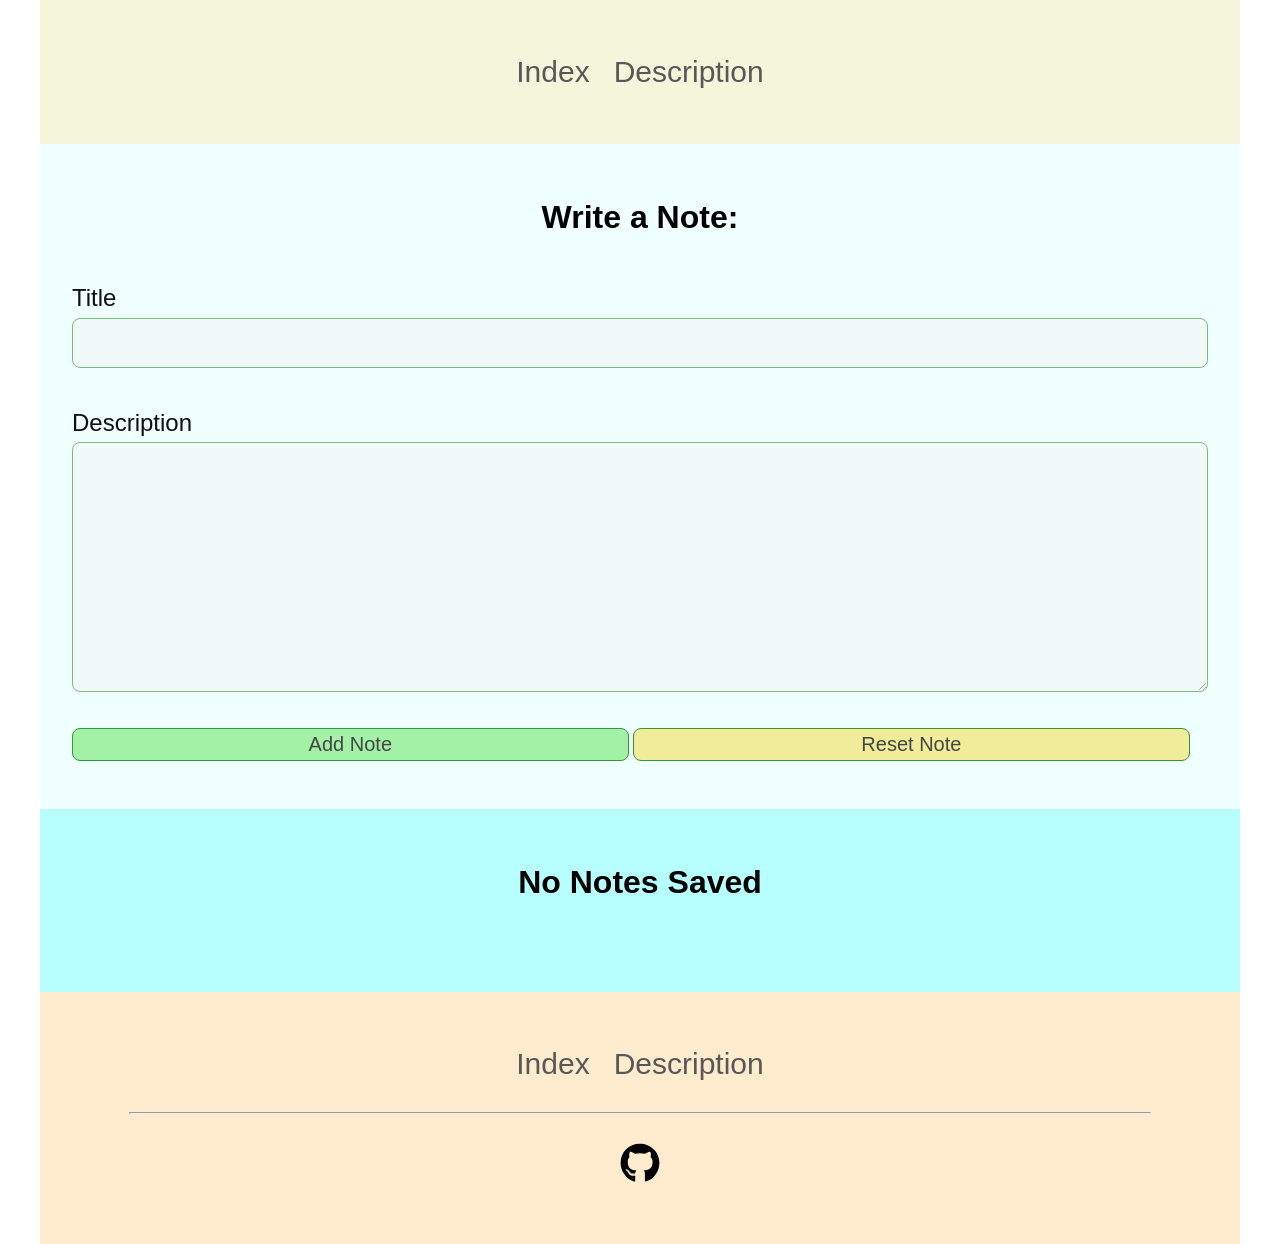
==== index.html @ 62c2beb7 "Added footer" ====
<!DOCTYPE html>
<html lang="en-us">
  <head>
    <title>Notes App</title>
    <meta charset="UTF-8">
    <meta name="viewport" content="width=device-width, initial-scale=1.0">
    <link rel="stylesheet" href="assets/styles/index.css">
    <link rel="icon" type="image/x-icon" href="assets/icons/pen.svg">
  </head>
  <body>
    <header id="header">
      <nav>
        <ul class="links-list">
          <li><a href="./index.html">Index</a></li>
          <li><a href="src/description.html">Description</a></li>
        </ul>
      </nav>
    </header>
    <section id="new-note">
      <h1 class="section-header">Write a Note:</h1>
      <div class="note-input">
        <label for="new-note-title">Title</label>
        <input type="text" id="new-note-title" name="new-note-title" maxlength="12">
      </div>
      <div class="note-input">
        <label for="new-note-description">Description</label>
        <textarea id="new-note-description" name="new-note-description" maxlength="150"></textarea>
      </div>
      <div id="new-note-controls">
        <button type="submit" onclick="addNote()" id="add-note">Add Note</button>
        <button type="button" onclick="resetNote()" id="reset-note">Reset Note</button>
      </div>
    </section>
    <section id="note-list">
      <h2 class="section-header" id="list-header">Saved Notes:</h2>
      <div id="saved-notes">
      </div>
    </section>
    <footer id="footer">
      <div>
        <ul class="links-list">
          <li><a href="./index.html">Index</a></li>
          <li><a href="src/description.html">Description</a></li>
        </ul>
      </div>
      <hr id="footer-divider">
      <a href="https://github.com/valdas-k"><img src="assets/icons/github.svg" id="contacts-icon"></a>
    </footer>
    <script src="assets/scripts/form.js"></script>
</html>
---- assets/styles/index.css ----
* {
  margin: 0;
  padding: 0;
  box-sizing: border-box;
}

body {
  font-family: 'Lucida Sans', 'Lucida Sans Regular', 'Lucida Grande', 'Lucida Sans Unicode', Verdana, sans-serif;
  max-width: 1200px;
  margin: auto;
  line-height: 1.6;
}

.section-header {
  font-size: 2rem;
}

/* header */
#header {
  background-color: beige;
  padding: 48px 32px;
}

.links-list {
  display: flex;
  flex-direction: row;
  flex-wrap: wrap;
  align-items: center;
  justify-content: center;
  column-gap: 24px;
  row-gap: 0px;
  list-style-type: none;
  font-size: 1.875rem;
}

.links-list a {
  text-decoration: none;
  color: rgb(89, 88, 88);
}

.links-list a:hover {
  text-decoration: underline double palevioletred;
  color: rgb(9, 9, 9);
}

/* new note section */
#new-note {
  display: flex;
  flex-direction: column;
  align-items: center;
  padding: 48px 32px;
  gap: 36px;
  background-color: azure;
}

.note-input {
  display: flex;
  flex-direction: column;
  width: 100%;
}

.note-input label {
  font-size: 1.5rem;
  color: rgb(16, 16, 16);
}

#new-note-title {
  height: 50px;
  line-height: 1.5;
  font-size: 1.5rem;
  padding: 8px;
  border-radius: 8px;
  border: 1px solid green;
  outline: none;
  transition: 0.2s linear;
  background-color: whitesmoke;
  opacity: 0.5;
}

#new-note-description {
  height: 250px;
  min-height: 50px;
  max-width: 100%;
  min-width: 100%;
  line-height: 1.4;
  font-size: 1.375rem;
  padding: 8px;
  border-radius: 8px;
  border: 1px solid green;
  outline: none;
  transition: 0.2s linear;
  background-color: whitesmoke;
  opacity: 0.5;
}

#new-note-title:focus, #new-note-description:focus, #add-note:hover, 
#reset-note:hover, .delete-note:hover, .update-note:hover {
  border-radius: 16px;
  border: 1px solid orange;
  box-shadow: 0 0 6px gray;
  opacity: 1;
}

#new-note-controls {
  width: 100%;
}

#new-note-controls button {
  width: 49%;
  font-size: 1.25rem;
  padding: 4px 0px;
  border-radius: 8px;
  border: 1px solid green;
  outline: none;
  transition: 0.3s linear;
  opacity: 0.8;
}

#add-note {
  background-color: lightgreen;
  color: rgb(27, 26, 26);
}

#reset-note {
  background-color: rgb(240, 232, 128);
  color: rgb(27, 26, 26);
}

/* note list section */
#note-list {
  display: flex;
  flex-direction: column;
  align-items: center;
  padding: 48px 32px;
  background-color: rgb(183, 255, 255);
  gap: 36px;
}

#saved-notes {
  display: flex;
  flex-direction: column;
  gap: 24px;
  width: 100%;
}

.saved-note {
  display: flex;
  flex-direction: column;
  gap: 8px;
  width: 100%;
  border-radius: 16px;
  padding: 16px;
  border: 1px solid aquamarine;
  background-color: rgb(165, 245, 165);
  box-shadow: 4px 4px 12px rgb(67, 137, 67), -4px 4px 12px rgb(67, 137, 67);
}

.saved-note-date {
  text-align: center;
  font-size: 1.125rem; 
}

.saved-note-title {
  text-align: center;
  font-size: 1.75rem;
}

.saved-note-description {
  text-align: left;
  font-size: 1.25rem;
  line-height: 1.3;
}

.saved-note-controls {
  width: 100%;
}

.saved-note-controls button {
  width: 49%;
  font-size: 1.125rem;
  padding: 4px 0px;
  border-radius: 8px;
  border: 1px solid rgb(32, 0, 128);
  outline: none;
  transition: 0.3s linear;
  opacity: 0.8;
}

.delete-note {
  background-color: rgb(233, 59, 59);
  color: aqua;
}

.update-note {
  background-color: rgb(59, 108, 233);
  color: aquamarine;
}

/* footer */
#footer {
  background-color: blanchedalmond;
  padding: 48px 32px;
  text-align: center;
}

#footer-divider {
  color: rgb(89, 88, 88);
  margin: 24px auto;
  width: 90%;
}

#contacts-icon {
  width: 50px;
  height: 50px;
}
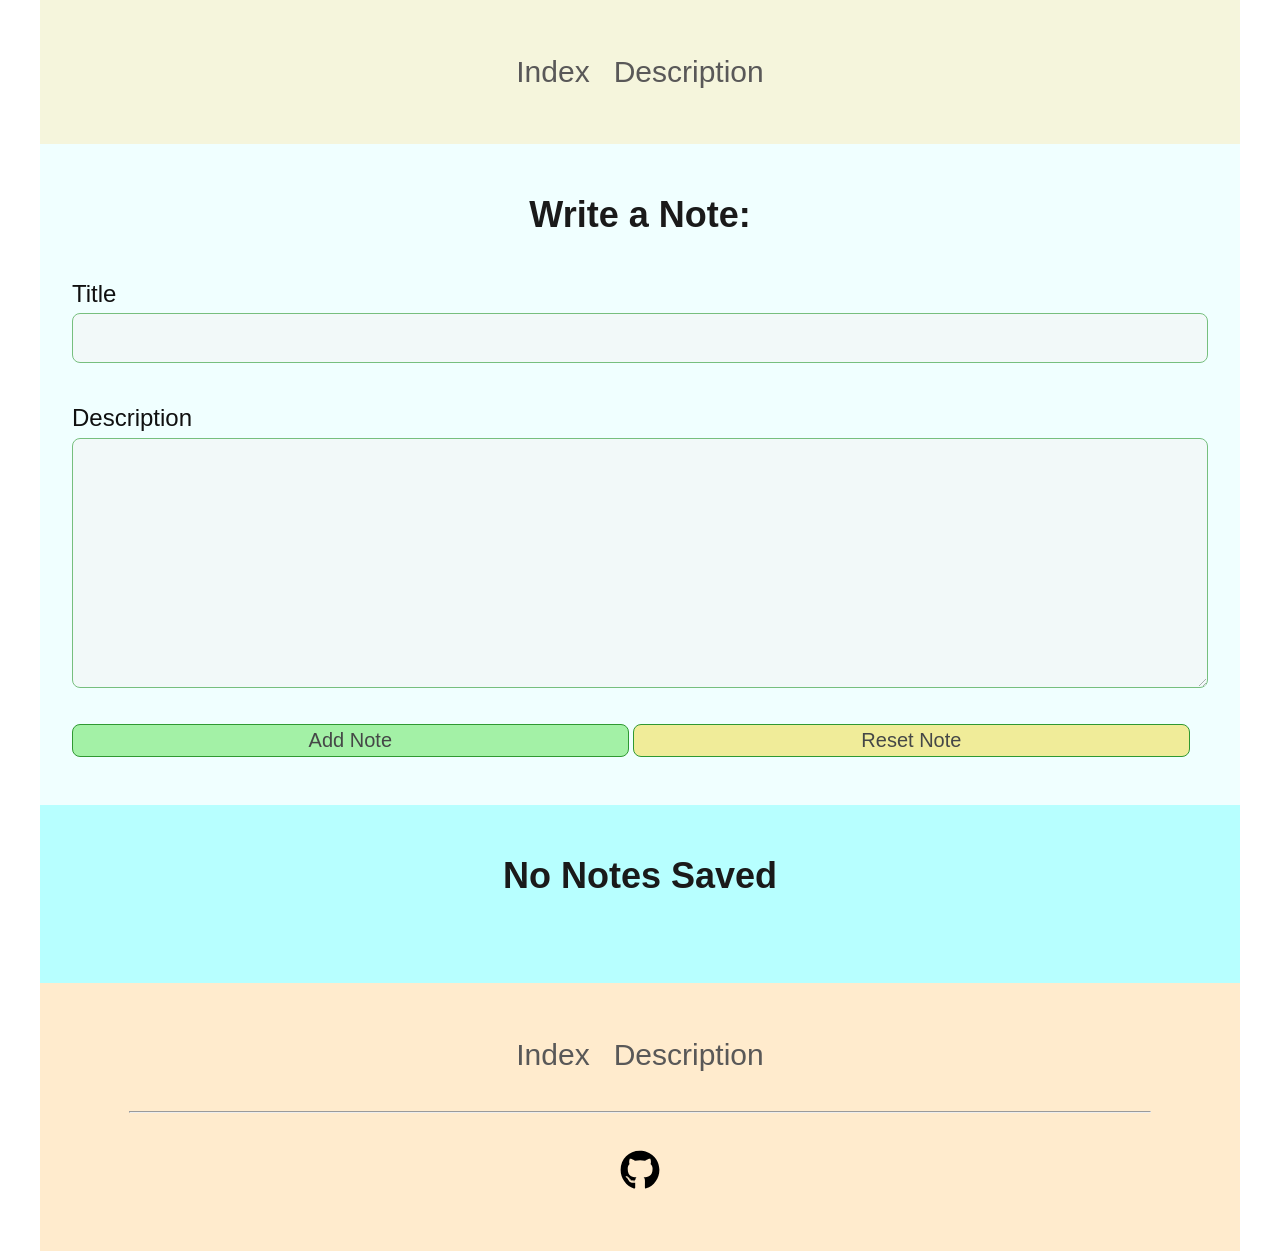
==== commit f1c71adc: "Started update function" ====
--- a/index.html
+++ b/index.html
@@ -27,7 +27,7 @@
         <textarea id="new-note-description" name="new-note-description" maxlength="150"></textarea>
       </div>
       <div id="new-note-controls">
-        <button type="submit" onclick="addNote()" id="add-note">Add Note</button>
+        <button type="submit" onclick="chooseTask()" id="add-note">Add Note</button>
         <button type="button" onclick="resetNote()" id="reset-note">Reset Note</button>
       </div>
     </section>
--- a/assets/styles/index.css
+++ b/assets/styles/index.css
@@ -12,7 +12,9 @@
 }
 
 .section-header {
-  font-size: 2rem;
+  font-size: 2.25rem;
+  line-height: 1.3;
+  color: #1a1a1a;
 }
 
 /* header */
@@ -146,7 +148,7 @@
 .saved-note {
   display: flex;
   flex-direction: column;
-  gap: 8px;
+  gap: 14px;
   width: 100%;
   border-radius: 16px;
   padding: 16px;
@@ -173,6 +175,9 @@
 
 .saved-note-controls {
   width: 100%;
+  display: flex;
+  flex-direction: row;
+  justify-content: space-between;
 }
 
 .saved-note-controls button {
@@ -205,11 +210,42 @@
 
 #footer-divider {
   color: rgb(89, 88, 88);
-  margin: 24px auto;
+  margin: 32px auto;
   width: 90%;
 }
 
 #contacts-icon {
   width: 50px;
   height: 50px;
+}
+
+/* project description section */
+#project-description {
+  display: flex;
+  flex-direction: column;
+  gap: 36px;
+  align-items: center;
+  padding: 48px 32px;
+  background-color: azure;
+}
+
+.description-divider {
+  width: 70%;
+  color: #1a1a1a;
+  margin: 8px 0px 24px 0px;
+}
+
+.description-text {
+  line-height: 1.5;
+  font-size: 1.25rem;
+  color: rgb(16, 16, 16);
+}
+
+.description-container {
+  width: 100%;
+}
+
+#styled-link {
+  text-decoration: orange wavy underline 2px;
+  color: brown;
 }
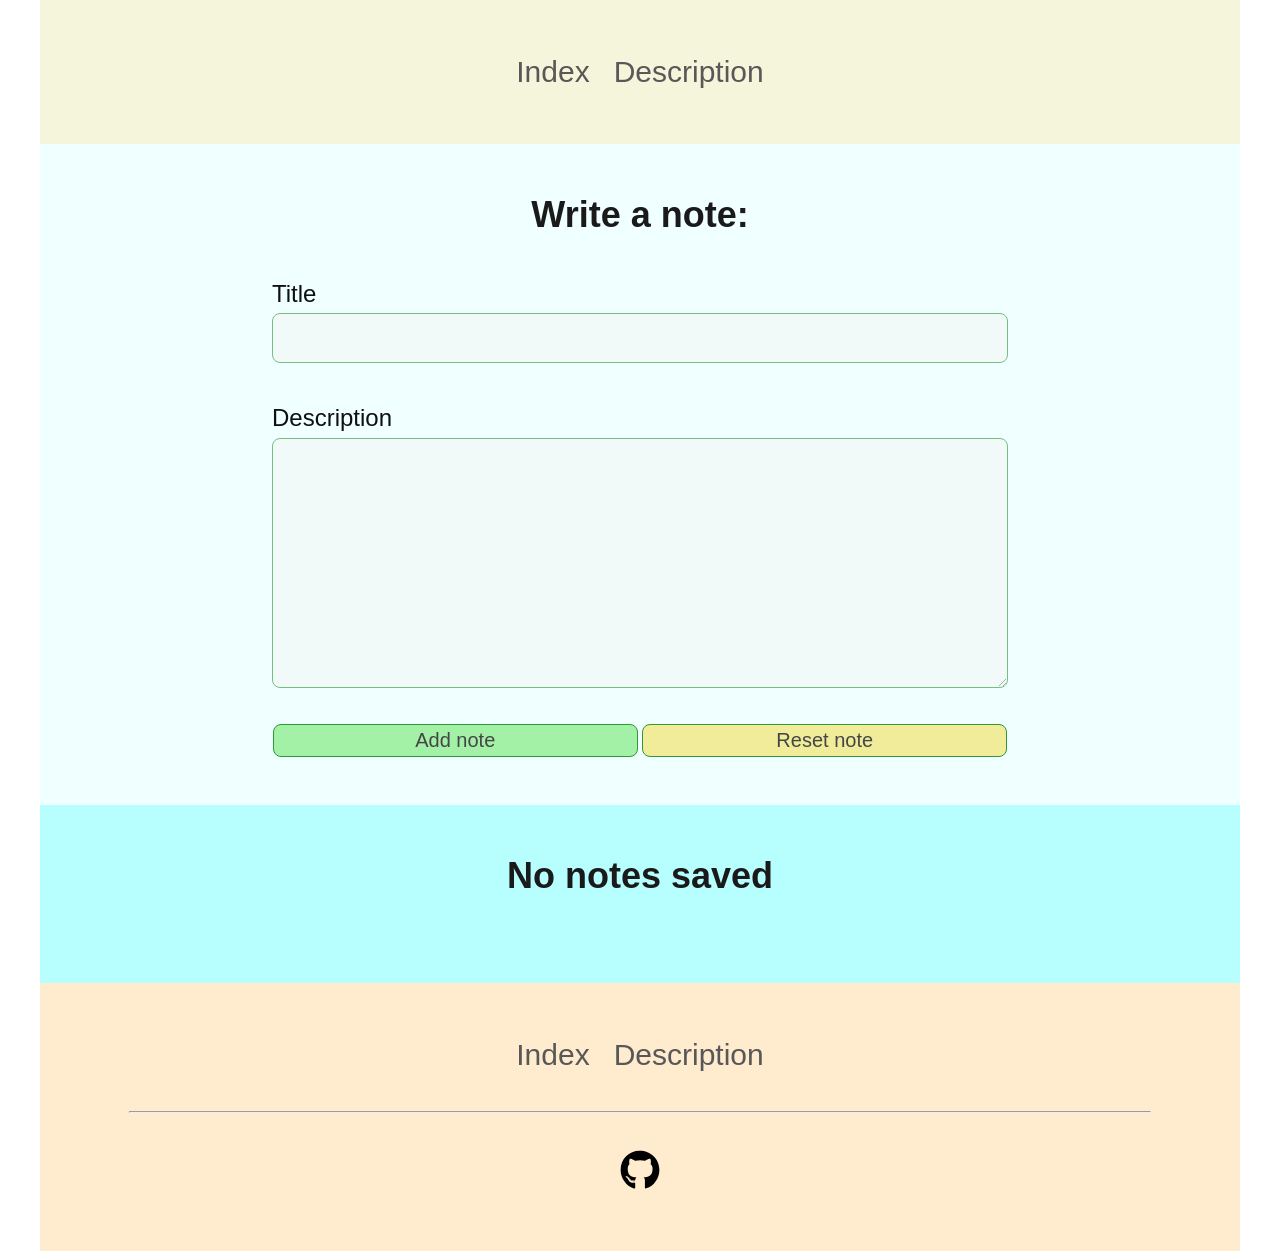
==== commit 6f04a523: "Wide screen optimizations" ====
--- a/index.html
+++ b/index.html
@@ -17,7 +17,7 @@
       </nav>
     </header>
     <section id="new-note">
-      <h1 class="section-header">Write a Note:</h1>
+      <h1 class="section-header">Write a note:</h1>
       <div class="note-input">
         <label for="new-note-title">Title</label>
         <input type="text" id="new-note-title" name="new-note-title" maxlength="12">
@@ -26,15 +26,19 @@
         <label for="new-note-description">Description</label>
         <textarea id="new-note-description" name="new-note-description" maxlength="150"></textarea>
       </div>
+      <input type="hidden" id="new-note-id" name="new-note-id" value="">
       <div id="new-note-controls">
-        <button type="submit" onclick="chooseTask()" id="add-note">Add Note</button>
-        <button type="button" onclick="resetNote()" id="reset-note">Reset Note</button>
+        <button type="submit" id="add-note">Add note</button>
+        <button type="button" id="reset-note">Reset note</button>
       </div>
     </section>
     <section id="note-list">
-      <h2 class="section-header" id="list-header">Saved Notes:</h2>
-      <div id="saved-notes">
+      <div id="header-container">
+        <h2 class="section-header" id="list-header">Saved notes:</h2>
+        <button id="download-notes">Download notes</button>
       </div>
+      <div id="saved-notes"></div>
+      <button id="delete-all-notes">Delete all notes</button>
     </section>
     <footer id="footer">
       <div>
@@ -47,4 +51,5 @@
       <a href="https://github.com/valdas-k"><img src="assets/icons/github.svg" id="contacts-icon"></a>
     </footer>
     <script src="assets/scripts/form.js"></script>
+  </body>
 </html>
--- a/assets/styles/index.css
+++ b/assets/styles/index.css
@@ -53,6 +53,18 @@
   padding: 48px 32px;
   gap: 36px;
   background-color: azure;
+}
+
+#download-notes {
+  width: 100%;
+  font-size: 1.25rem;
+  padding: 4px 0px;
+  border-radius: 8px;
+  border: 1px solid green;
+  transition: 0.3s linear;
+  opacity: 0.8;
+  background-color: rgb(79, 217, 227);
+  color: rgb(27, 26, 26);
 }
 
 .note-input {
@@ -95,8 +107,8 @@
   opacity: 0.5;
 }
 
-#new-note-title:focus, #new-note-description:focus, #add-note:hover, 
-#reset-note:hover, .delete-note:hover, .update-note:hover {
+#new-note-title:focus, #new-note-description:focus, #add-note:hover, #delete-all-notes:hover,
+#reset-note:hover, .delete-note:hover, .update-note:hover, #download-notes:hover {
   border-radius: 16px;
   border: 1px solid orange;
   box-shadow: 0 0 6px gray;
@@ -138,9 +150,18 @@
   gap: 36px;
 }
 
+#header-container {
+  display: flex;
+  flex-direction: column;
+  width: 100%;
+  align-items: center;
+  gap: 16px;
+}
+
 #saved-notes {
   display: flex;
   flex-direction: column;
+  flex-wrap: wrap;
   gap: 24px;
   width: 100%;
 }
@@ -148,8 +169,9 @@
 .saved-note {
   display: flex;
   flex-direction: column;
+  width: 100%;
+  height: 100%;
   gap: 14px;
-  width: 100%;
   border-radius: 16px;
   padding: 16px;
   border: 1px solid aquamarine;
@@ -180,7 +202,7 @@
   justify-content: space-between;
 }
 
-.saved-note-controls button {
+.saved-note-controls button, #delete-all-notes {
   width: 49%;
   font-size: 1.125rem;
   padding: 4px 0px;
@@ -192,13 +214,19 @@
 }
 
 .delete-note {
-  background-color: rgb(233, 59, 59);
+  background-color: rgb(235, 78, 78);
   color: aqua;
 }
 
 .update-note {
   background-color: rgb(59, 108, 233);
   color: aquamarine;
+}
+
+#delete-all-notes {
+  width: 100%;
+  background-color: red;
+  color: aliceblue;
 }
 
 /* footer */
@@ -248,4 +276,44 @@
 #styled-link {
   text-decoration: orange wavy underline 2px;
   color: brown;
+}
+
+/* tablet + desktop devices */
+@media (min-width: 800px) {
+  #saved-notes {
+    flex-direction: row;
+  }
+
+  .saved-note {
+    width: 48%;
+  }
+
+  #new-note-title {
+    width: 736px;
+  }
+
+  #new-note-description {
+    width: 736px;
+    min-width: auto;
+  }
+
+  .note-input {
+    width: auto;
+  }
+
+  #new-note-controls {
+    width: auto;
+  }
+
+  #new-note-controls button {
+    width: 365px;
+  }
+
+  .description-container {
+    width: 70%;
+  }
+
+  .description-divider {
+    width: 100%;
+  }
 }
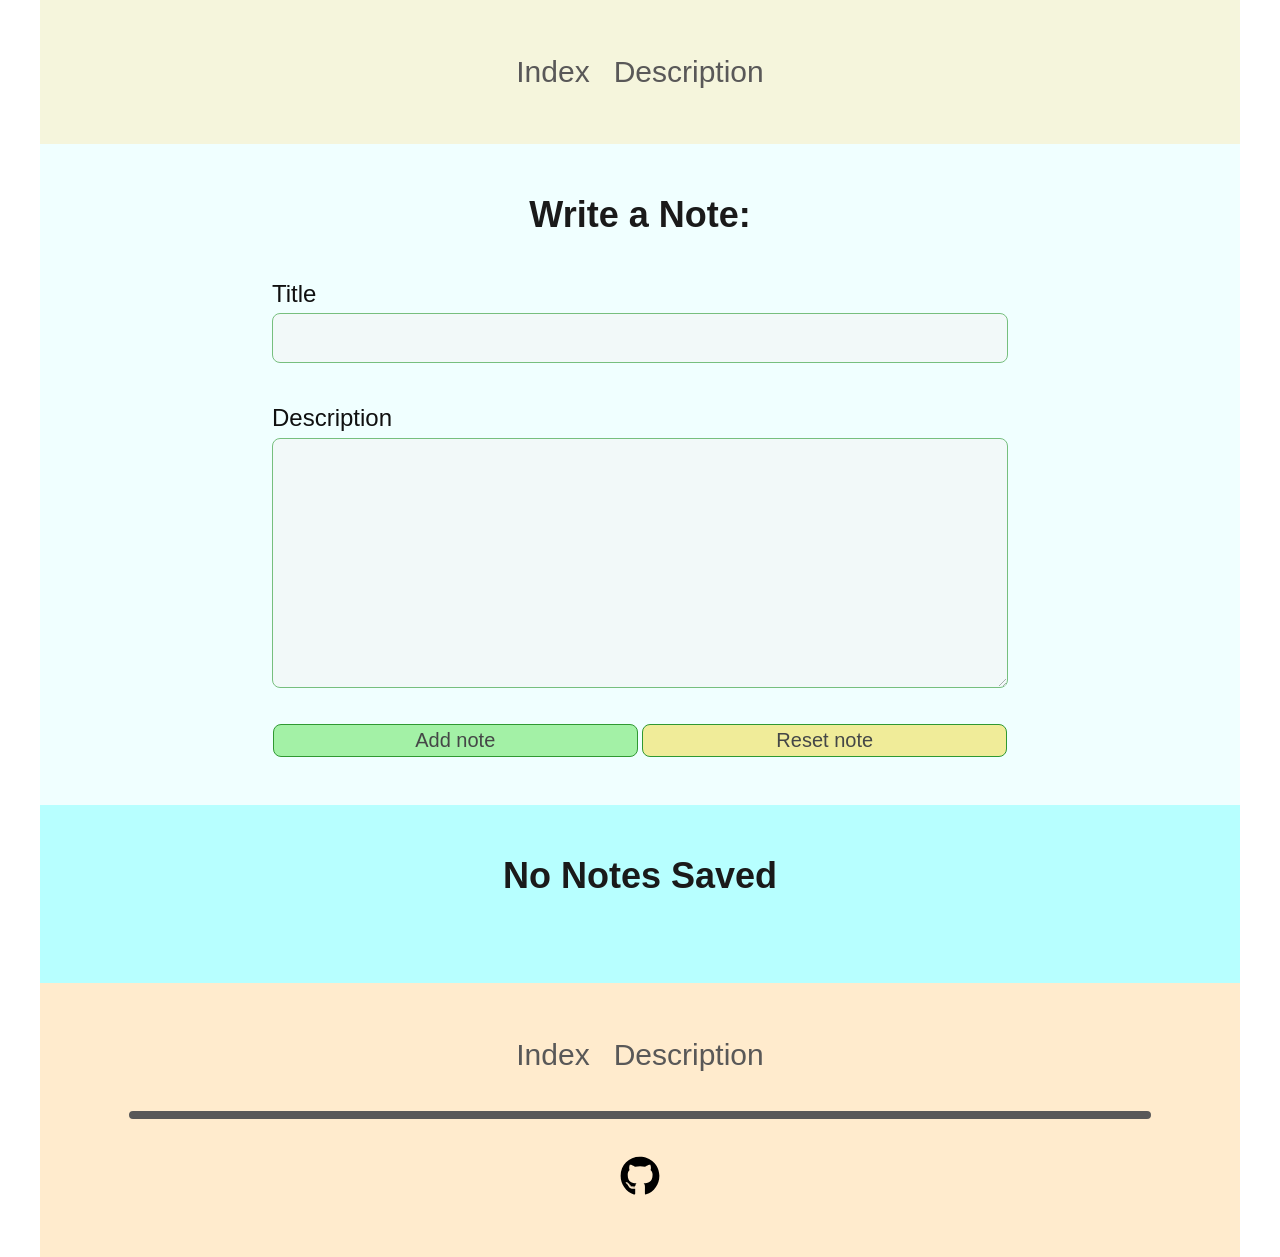
==== commit 5f538463: "Improved code" ====
--- a/index.html
+++ b/index.html
@@ -17,7 +17,7 @@
       </nav>
     </header>
     <section id="new-note">
-      <h1 class="section-header">Write a note:</h1>
+      <h1 class="section-header">Write a Note:</h1>
       <div class="note-input">
         <label for="new-note-title">Title</label>
         <input type="text" id="new-note-title" name="new-note-title" maxlength="12">
@@ -32,9 +32,16 @@
         <button type="button" id="reset-note">Reset note</button>
       </div>
     </section>
+    <section id="modal">
+      <div id="modal-content">
+        <button id="close-modal">&times;</button>
+        <p id="modal-message"></p>
+        <button id="delete-modal">Delete</button>
+      </div>
+    </section>
     <section id="note-list">
       <div id="header-container">
-        <h2 class="section-header" id="list-header">Saved notes:</h2>
+        <h2 class="section-header" id="list-header">Saved Notes:</h2>
         <button id="download-notes">Download notes</button>
       </div>
       <div id="saved-notes"></div>
--- a/assets/styles/index.css
+++ b/assets/styles/index.css
@@ -67,6 +67,18 @@
   color: rgb(27, 26, 26);
 }
 
+#delete-all-notes {
+  width: 100%;
+  background-color: red;
+  color: aliceblue;
+  font-size: 1.25rem;
+  padding: 4px 0px;
+  border-radius: 8px;
+  border: 1px solid green;
+  transition: 0.3s linear;
+  opacity: 0.8;
+}
+
 .note-input {
   display: flex;
   flex-direction: column;
@@ -107,8 +119,8 @@
   opacity: 0.5;
 }
 
-#new-note-title:focus, #new-note-description:focus, #add-note:hover, #delete-all-notes:hover,
-#reset-note:hover, .delete-note:hover, .update-note:hover, #download-notes:hover {
+#new-note-title:focus, #new-note-description:focus, #add-note:hover, #delete-all-notes:hover, .up-note:hover, 
+#reset-note:hover, .delete-note:hover, .update-note:hover, #download-notes:hover, .down-note:hover, #delete-modal:hover {
   border-radius: 16px;
   border: 1px solid orange;
   box-shadow: 0 0 6px gray;
@@ -200,10 +212,10 @@
   display: flex;
   flex-direction: row;
   justify-content: space-between;
-}
-
-.saved-note-controls button, #delete-all-notes {
-  width: 49%;
+  padding-top: 8px;
+}
+
+.saved-note-controls button {
   font-size: 1.125rem;
   padding: 4px 0px;
   border-radius: 8px;
@@ -214,19 +226,31 @@
 }
 
 .delete-note {
+  width: 31%;
   background-color: rgb(235, 78, 78);
   color: aqua;
 }
 
 .update-note {
+  width: 31%;
   background-color: rgb(59, 108, 233);
   color: aquamarine;
 }
 
-#delete-all-notes {
-  width: 100%;
-  background-color: red;
-  color: aliceblue;
+.down-note {
+  background-color: rgb(221, 249, 129);
+  color: rgb(28, 28, 28);
+  rotate: -90deg;
+  width: 35px;
+  height: 35px;
+}
+
+.up-note {
+  background-color: rgb(221, 249, 129);
+  color: rgb(28, 28, 28);
+  rotate: 90deg;
+  width: 35px;
+  height: 35px;
 }
 
 /* footer */
@@ -237,9 +261,10 @@
 }
 
 #footer-divider {
-  color: rgb(89, 88, 88);
   margin: 32px auto;
   width: 90%;
+  border: 4px solid rgb(89, 88, 88);
+  border-radius: 5px;
 }
 
 #contacts-icon {
@@ -278,14 +303,82 @@
   color: brown;
 }
 
+/* modal window */
+#modal {
+  display: none;
+  position: fixed;
+  z-index: 1;
+  padding-top: 100px;
+  left: 0;
+  top: 0;
+  width: 100%;
+  height: 100%;
+  overflow: auto;
+  background-color: rgba(0, 0, 0, 0.4);
+}
+
+#modal-content {
+  display: flex;
+  flex-direction: column;
+  gap: 12px;
+  text-align: center;
+  background-color: whitesmoke;
+  margin: auto;
+  padding: 16px;
+  border: 1px solid gray;
+  width: 300px;
+  font-size: 1.125rem;
+}
+
+#close-modal {
+  font-size: 1.125rem;
+  width: 25px;
+  color: #aaaaaa;
+  align-self: end;
+  font-weight: bold;
+}
+
+#close-modal:hover {
+  color: #000;
+  text-decoration: none;
+  cursor: pointer;
+}
+
+#delete-modal {
+  display: none;
+  width: 100%;
+  font-size: 1.125rem;
+  color: aqua;
+  background-color: red;
+  opacity: 0.8;
+  outline: none;
+  border: 1px solid black;
+  border-radius: 8px;
+  padding: 4px 0px;
+  transition: 0.3s;
+}
+
 /* tablet + desktop devices */
+@media (min-width: 500px) {
+  .saved-note-controls {
+    gap: 16px;
+    justify-content: center;
+  }
+}
+
 @media (min-width: 800px) {
   #saved-notes {
     flex-direction: row;
   }
 
+  .saved-note-controls {
+    flex-direction: row-reverse;
+    margin-top: auto;
+  }
+
   .saved-note {
     width: 48%;
+    height: auto;
   }
 
   #new-note-title {
@@ -294,7 +387,8 @@
 
   #new-note-description {
     width: 736px;
-    min-width: auto;
+    max-width: 736px;
+    min-width: 735px;
   }
 
   .note-input {
@@ -316,4 +410,16 @@
   .description-divider {
     width: 100%;
   }
+
+  #download-notes, #delete-all-notes {
+    width: 365px;
+  }
+
+  .down-note {
+    rotate: 180deg;
+  }
+
+  .up-note {
+    rotate: 0deg;
+  }
 }
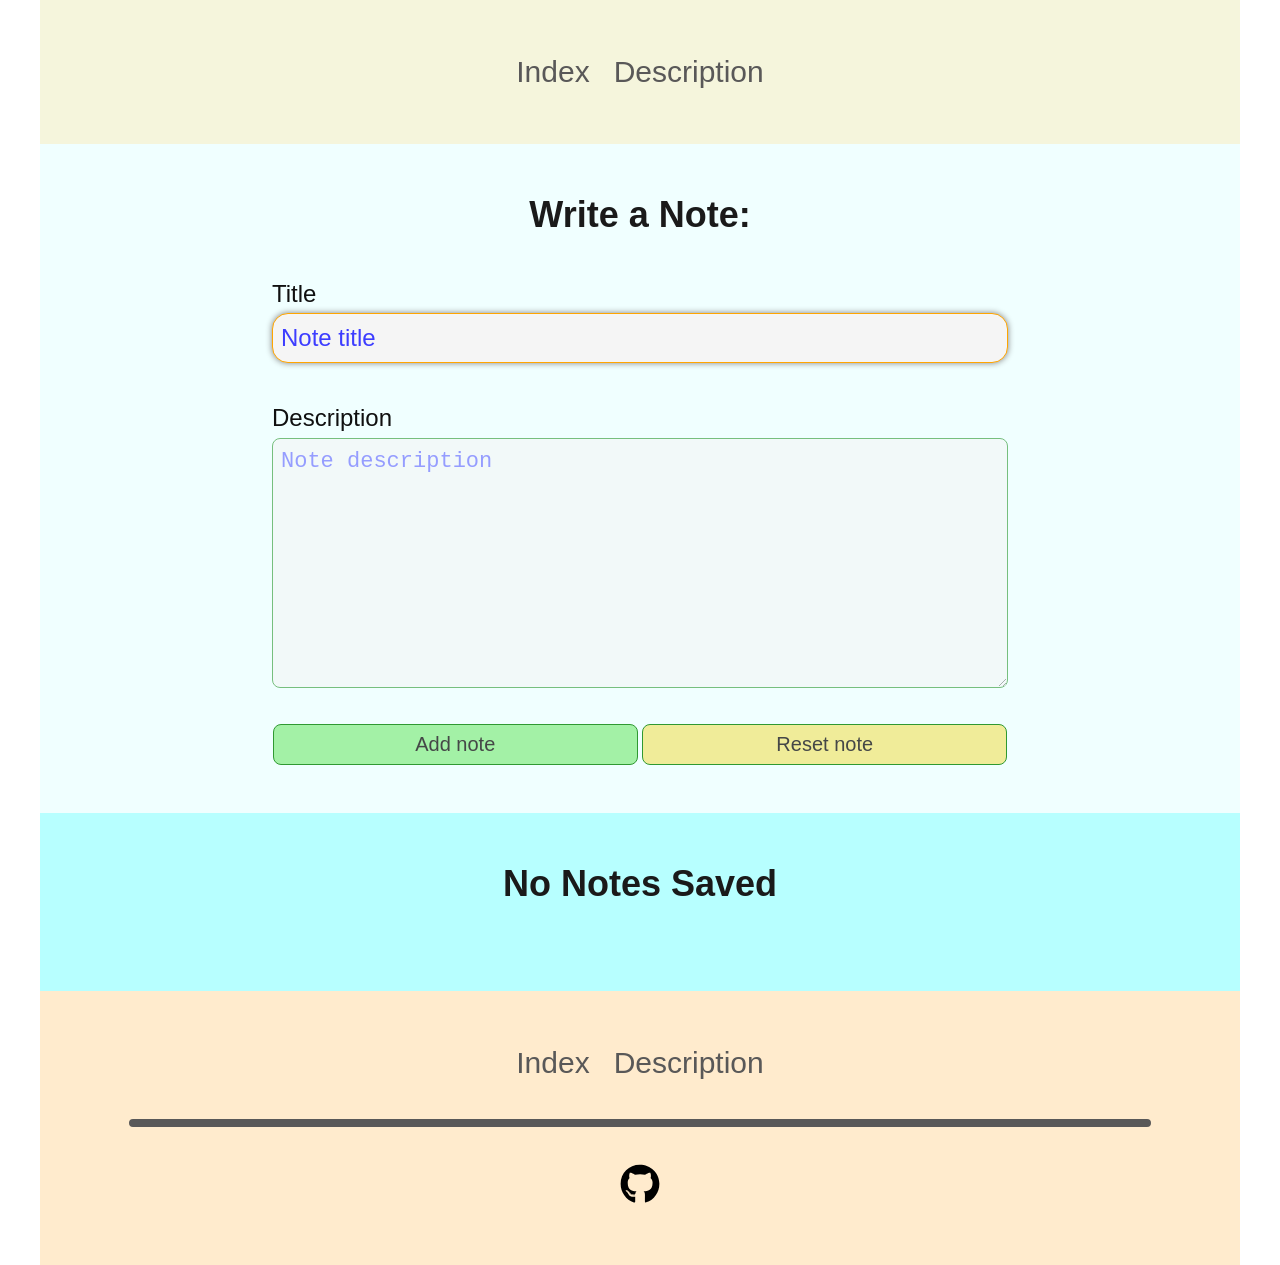
==== commit 9f740b1b: "Add CSS variables" ====
--- a/index.html
+++ b/index.html
@@ -20,11 +20,13 @@
       <h1 class="section-header">Write a Note:</h1>
       <div class="note-input">
         <label for="new-note-title">Title</label>
-        <input type="text" id="new-note-title" name="new-note-title" maxlength="12">
+        <input type="text" id="new-note-title" name="new-note-title" 
+        maxlength="12" placeholder="Note title" autofocus>
       </div>
       <div class="note-input">
         <label for="new-note-description">Description</label>
-        <textarea id="new-note-description" name="new-note-description" maxlength="150"></textarea>
+        <textarea id="new-note-description" name="new-note-description" 
+        maxlength="150" placeholder="Note description"></textarea>
       </div>
       <input type="hidden" id="new-note-id" name="new-note-id" value="">
       <div id="new-note-controls">
--- a/assets/styles/index.css
+++ b/assets/styles/index.css
@@ -2,6 +2,11 @@
   margin: 0;
   padding: 0;
   box-sizing: border-box;
+}
+
+:root {
+  --placeholder-color: rgb(61, 61, 255);
+  --header-color: #1a1a1a;
 }
 
 body {
@@ -14,7 +19,7 @@
 .section-header {
   font-size: 2.25rem;
   line-height: 1.3;
-  color: #1a1a1a;
+  color: var(--header-color);
 }
 
 /* header */
@@ -58,7 +63,7 @@
 #download-notes {
   width: 100%;
   font-size: 1.25rem;
-  padding: 4px 0px;
+  padding: 8px 0px;
   border-radius: 8px;
   border: 1px solid green;
   transition: 0.3s linear;
@@ -72,7 +77,7 @@
   background-color: red;
   color: aliceblue;
   font-size: 1.25rem;
-  padding: 4px 0px;
+  padding: 8px 0px;
   border-radius: 8px;
   border: 1px solid green;
   transition: 0.3s linear;
@@ -88,6 +93,7 @@
 .note-input label {
   font-size: 1.5rem;
   color: rgb(16, 16, 16);
+  user-select: none;
 }
 
 #new-note-title {
@@ -119,6 +125,10 @@
   opacity: 0.5;
 }
 
+#new-note-description::placeholder, #new-note-title::placeholder {
+  color: var(--placeholder-color);
+}
+
 #new-note-title:focus, #new-note-description:focus, #add-note:hover, #delete-all-notes:hover, .up-note:hover, 
 #reset-note:hover, .delete-note:hover, .update-note:hover, #download-notes:hover, .down-note:hover, #delete-modal:hover {
   border-radius: 16px;
@@ -134,7 +144,7 @@
 #new-note-controls button {
   width: 49%;
   font-size: 1.25rem;
-  padding: 4px 0px;
+  padding: 8px 0px;
   border-radius: 8px;
   border: 1px solid green;
   outline: none;
@@ -217,7 +227,7 @@
 
 .saved-note-controls button {
   font-size: 1.125rem;
-  padding: 4px 0px;
+  padding: 8px 0px;
   border-radius: 8px;
   border: 1px solid rgb(32, 0, 128);
   outline: none;
@@ -237,20 +247,20 @@
   color: aquamarine;
 }
 
-.down-note {
+.down-note, .up-note {
   background-color: rgb(221, 249, 129);
   color: rgb(28, 28, 28);
+  width: 39px;
+  height: 39px;
+}
+
+.down-note {
   rotate: -90deg;
-  width: 35px;
-  height: 35px;
 }
 
 .up-note {
   background-color: rgb(221, 249, 129);
-  color: rgb(28, 28, 28);
   rotate: 90deg;
-  width: 35px;
-  height: 35px;
 }
 
 /* footer */
@@ -354,7 +364,7 @@
   outline: none;
   border: 1px solid black;
   border-radius: 8px;
-  padding: 4px 0px;
+  padding: 8px 0px;
   transition: 0.3s;
 }
 
